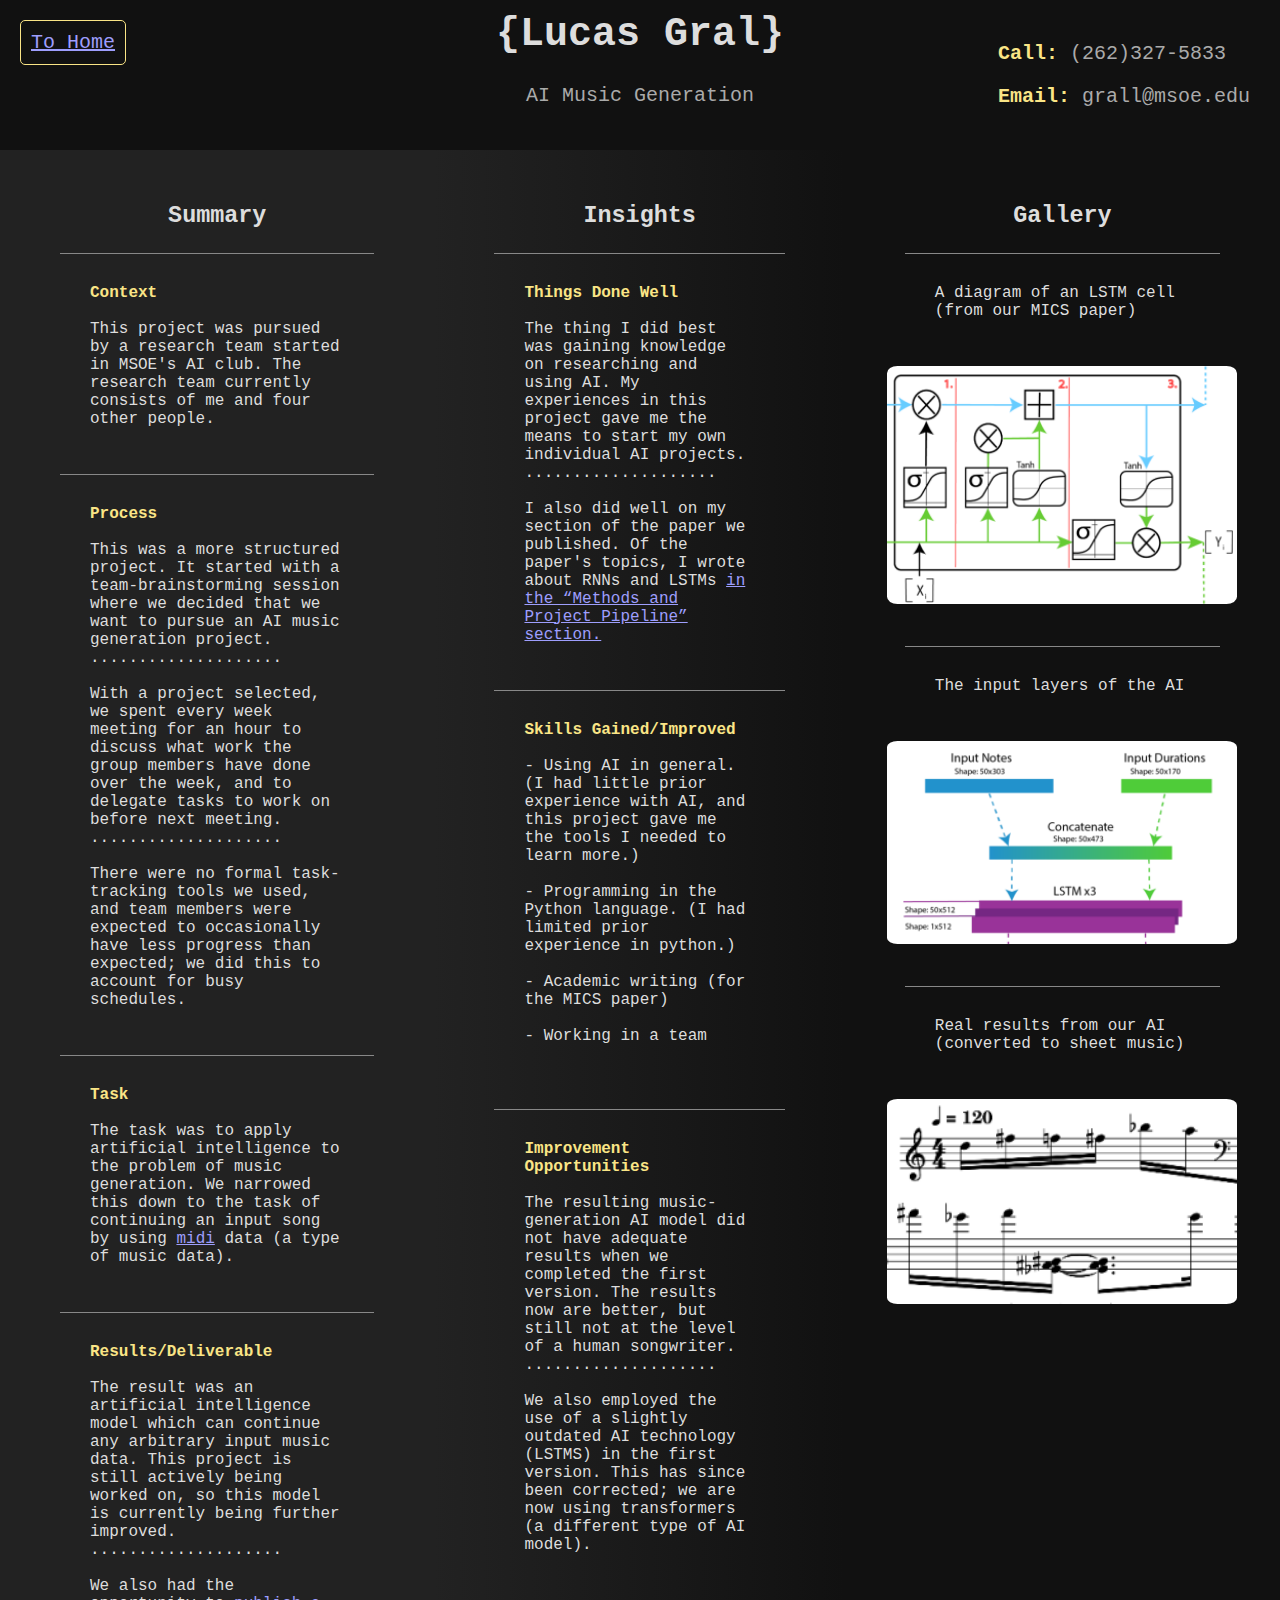
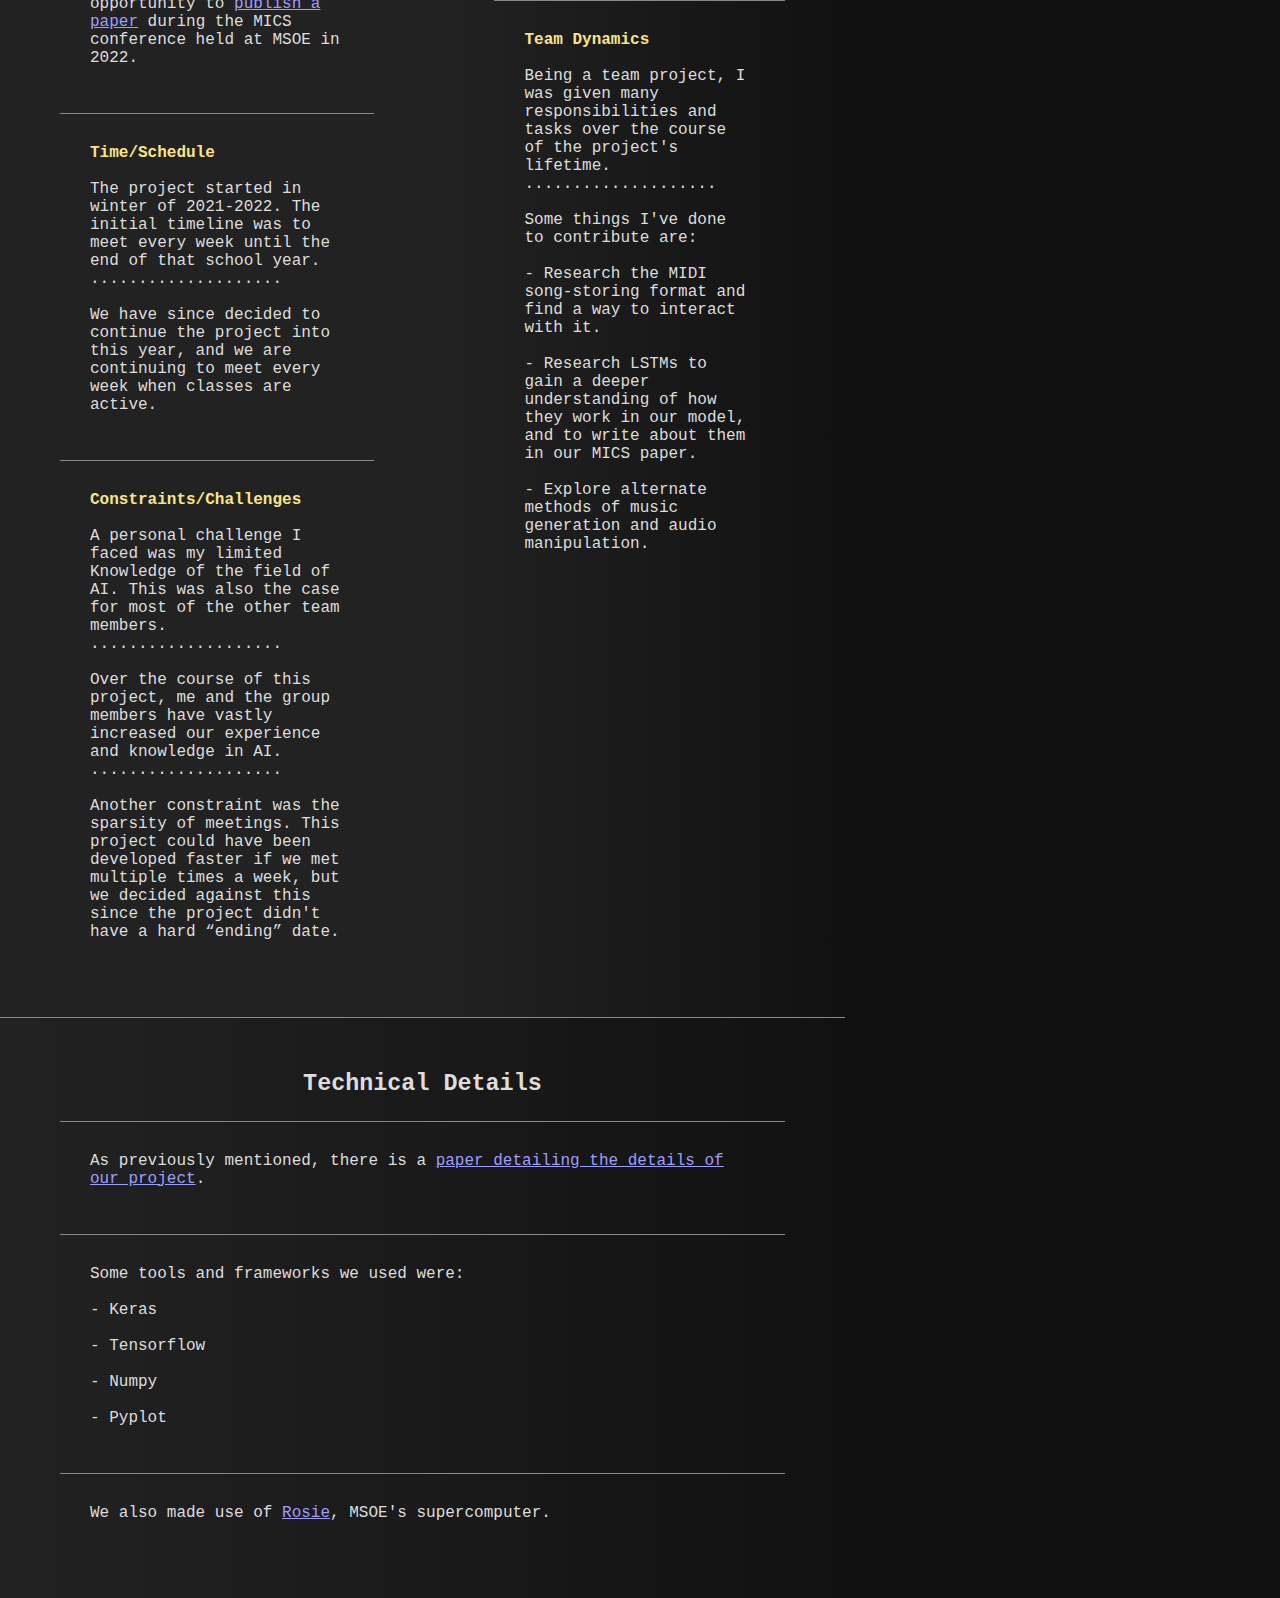
==== proj-aimusic.html @ 0bab14aa "Add files via upload" ====
<!DOCTYPE HTML>
<html lang="en">
    <head>
        <title>Lucas Gral - AI Music Generation</title>
        <link rel="stylesheet" href="./style.css">
        <meta name="viewport" content="width=device-width, initial-scale=1.0">
        <meta http-equiv="content-language" content="en-us">
        <meta name="google" content="notranslate" />
        <meta name="robots" content="noindex">
    </head>
    <body>
        <header>
            <h1 style="text-align: center;">{Lucas Gral}</h1>
            <p class="subtitle" style="text-align: center;">AI Music Generation</p>
            <div id="contact">
                <p style="color: var(--tex2)"><b style="color: var(--hl1)">Call:</b> (262)327-5833</p>
                <p style="color: var(--tex2)"><b style="color: var(--hl1)">Email:</b> grall@msoe.edu</p>
            </div>
            <a class="linkbtn" style="color: var(--hl2); position: absolute; left: 100px; top: 20px; left: 20px;" href="./index.html">To Home</a>
        </header>
        <table style="position: absolute; top:var(--toph); left: 0px; width: 100%; text-align: center;">
            <tr>
                <td rowspan="2">
                    <h3>Summary</h3>
                    <p> 
                        <b style="color: var(--hl1)">Context</b><br><br>
                        <!--<br>
                        ....................<br><br>-->
                        This project was pursued by a research team started in MSOE's AI club. The research team currently consists of me and four other people.
                    </p>
                    <p> 
                        <b style="color: var(--hl1)">Process</b><br><br>
                        This was a more structured project. It started with a team-brainstorming session where we decided that we want to pursue an AI music generation project.<br>
                        ....................<br><br>
                        With a project selected, we spent every week meeting for an hour to discuss what work the group members have done over the week, and to delegate tasks to work on before next meeting.<br>
                        ....................<br><br>
                        There were no formal task-tracking tools we used, and team members were expected to occasionally have less progress than expected; we did this to account for busy schedules.
                    </p>
                    <p> 
                        <b style="color: var(--hl1)">Task</b><br><br>
                        The task was to apply artificial intelligence to the problem of music generation. We narrowed this down to the task of continuing an input song by using <a target="_blank" rel="noopener noreferrer" href="https://en.wikipedia.org/wiki/MIDI">midi</a> data (a type of music data).
                    </p>
                    <p> 
                        <b style="color: var(--hl1)">Results/Deliverable</b><br><br>
                        The result was an artificial intelligence model which can continue any arbitrary input music data. This project is still actively being worked on, so this model is currently being further improved.<br>
                        ....................<br><br>
                        We also had the opportunity to <a target="_blank" rel="noopener noreferrer" href="https://arxiv.org/ftp/arxiv/papers/2203/2203.12105.pdf">publish a paper</a> during the MICS conference held at MSOE in 2022.
                    </p>
                    <p> 
                        <b style="color: var(--hl1)">Time/Schedule</b><br><br>
                        The project started in winter of 2021-2022. The initial timeline was to meet every week until the end of that school year.<br>
                        ....................<br><br>
                        We have since decided to continue the project into this year, and we are continuing to meet every week when classes are active.
                    </p>
                    <p> 
                        <b style="color: var(--hl1)">Constraints/Challenges</b><br><br>
                        A personal challenge I faced was my limited Knowledge of the field of AI. This was also the case for most of the other team members.<br>
                        ....................<br><br>
                        Over the course of this project, me and the group members have vastly increased our experience and knowledge in AI.<br>
                        ....................<br><br>
                        Another constraint was the sparsity of meetings. This project could have been developed faster if we met multiple times a week, but we decided against this since the project didn't have a hard “ending” date.
                    </p>
                </td>
                <td rowspan="2" style="background: linear-gradient(to right, var(--bg2), var(--bg1));">
                    <h3>Insights</h3>
                    <p> 
                        <b style="color: var(--hl1)">Things Done Well</b><br><br>
                        The thing I did best was gaining knowledge on researching and using AI. My experiences in this project gave me the means to start my own individual AI projects.<br>
                        ....................<br><br>
                        I also did well on my section of the paper we published. Of the paper's topics, I wrote about RNNs and LSTMs <a target="_blank" rel="noopener noreferrer" href="https://arxiv.org/ftp/arxiv/papers/2203/2203.12105.pdf">in the “Methods and Project Pipeline” section.</a>
                    </p>
                    <p> 
                        <b style="color: var(--hl1)">Skills Gained/Improved</b><br><br>
                        <!-- - I increased my knowledge of programming in the C language.<br><br> -->
                        - Using AI in general. (I had little prior experience with AI, and this project gave me the tools I needed to learn more.)<br><br>
                        - Programming in the Python language. (I had limited prior experience in python.)<br><br>
                        - Academic writing (for the MICS paper)<br><br>
                        - Working in a team<br><br>
                    </p>
                    <p> 
                        <b style="color: var(--hl1)">Improvement Opportunities</b><br><br>
                        The resulting music-generation AI model did not have adequate results when we completed the first version. The results now are better, but still not at the level of a human songwriter.<br>
                        ....................<br><br>
                        We also employed the use of a slightly outdated AI technology (LSTMS) in the first version. This has since been corrected; we are now using transformers (a different type of AI model).
                    </p>
                    <p> 
                        <b style="color: var(--hl1)">Team Dynamics</b><br><br>
                        Being a team project, I was given many responsibilities and tasks over the course of the project's lifetime.<br>
                        ....................<br><br>
                        Some things I've done to contribute are:<br><br>
                        -	Research the MIDI song-storing format and find a way to interact with it.<br><br>
                        -	Research LSTMs to gain a deeper understanding of how they work in our model, and to write about them in our MICS paper.<br><br>
                        -	Explore alternate methods of music generation and audio manipulation.
                    </p>
                </td><td rowspan="3" style="background: var(--bg1); width: 34%;">
                    <h3>Gallery</h3>
                    <p class="img-capt">A diagram of an LSTM cell (from our MICS paper)</p>
                    <img src="./musicgen1.PNG"><br>
                    <p class="img-capt">The input layers of the AI</p>
                    <img src="./musicgen2.PNG"><br>
                    <p class="img-capt">Real results from our AI (converted to sheet music)</p>
                    <img src="./musicgen.PNG"><br>
                </td>
            </tr>
            <tr></tr>
            <tr>
                <td colspan="2" style="background: linear-gradient(to right, var(--bg2), var(--bg1)); border-top: 1px solid #888; ">
                    <h3>Technical Details</h3>
                    <p>
                        As previously mentioned, there is a <a target="_blank" rel="noopener noreferrer" href="https://arxiv.org/abs/2203.12105">paper detailing the details of our project</a>.
                    </p>
                    <p>
                        Some tools and frameworks we used were:<br><br>
                        - Keras<br><br>
                        - Tensorflow<br><br>
                        - Numpy<br><br>                     
                        - Pyplot
                    </p>
                    <p>
                        We also made use of <a target="_blank" rel="noopener noreferrer" href="https://msoe.dev">Rosie</a>, MSOE's supercomputer.
                    </p>
                </td>
            </tr>
        </table>
        <!--div style="position: absolute; top:calc(30px + var(--toph)); left: 0px; width: 100%; text-align: center;">
            <h2>Summary</h2>
            <p>The</p>
            <h2>Insights</h2>
            <p>The</p>
            <h2>Technical Details</h2>
            <p>The</p>
            <h2>Gallery</h2>
            <p>images</p>
        </div-->
    </body>
</html>
---- style.css ----
:root {
    --hl1: rgb(250, 229, 134);
    --hl2: rgb(158, 158, 253);
    --bg1: #111;
    --bg2: #222;
    --bg3: #444;

    --toph: 150px;
    --projw:50%;

    --tex1: #ddd;
    --tex2: #aaa;
}

body{
    background: var(--bg2);
    color: var(--tex1);
    /* font-family: monospace, monospace; */
    font-family: "Lucida Console", "Courier New", monospace;
    padding: 0px;
    margin: 0px;
    font-size: 20px;
}

a{
    color: var(--hl2);
}

a:hover{
    text-decoration-style: double;
}

#contact{
    position: absolute;
    right: 30px;
    top: 50%;
    transform: translateY(-50%);
}

header{
    position: absolute;
    top: 0;
    left: 0;
    width: 100%;
    background: var(--bg1);
    height: var(--toph);
}

header .subtitle{
    position: absolute;
    top: 50%;
    transform: translate(-50%, -50%);
    left: 50%;
    color: var(--tex2);
}

header h1{
    position: absolute;
    top: 50%;
    transform: translate(-50%, -200%);
    left: 50%;
}

header a{
    position: absolute;
    top:20px;
    left: 20px;
}

#about{
    position: absolute;
    top: var(--toph);
    left: 0;
    /* height: calc(100% - var(--toph)); */
    width: calc(100% - var(--projw));
    background: linear-gradient(to right, var(--bg2), var(--bg1));
    /* overflow-y: scroll; */
}

#about #me-img {
    width: 150px;
    object-fit: cover;
    border-radius: 50%;
    margin: 50px;
    /* margin-top: 25px; */
    float:left;
}

#about p{
    /* position: absolute;
    left: 50%;
    top: max(
        50%, calc(var(--toph) + 250px)
    );
    transform: translate(-50%, -50%);
    max-width: 100%; */
    padding: 60px;
    padding-right:100px;
    padding-left: 100px;
    margin: 30px;
    
    border-top: 1px solid #888;
}

#proj{
    /* overflow-y: scroll; */
    position: absolute;
    top: var(--toph);
    right: 0;
    /* height: calc(100% - var(--toph)); */
    width: var(--projw);
    background: var(--bg1);
}

table{
    min-height: calc(100% - var(--toph));
}
table, th, td { 
    border-collapse: collapse;
}
td, th{
    padding: 30px;
    vertical-align: top;
}
td img{
    width: 350px;
    object-fit: cover;
    border-radius: 3%;
    margin-bottom: 20px;
}
td p{
    border-top: 1px solid #888;
    padding: 30px;
    margin-left: 30px;
    margin-right: 30px;
    font-size: medium;
    /* line-height: 130%; */
    text-align: left;
}

.proj-card{
    padding: 30px;
    margin: 30px;
    border-top: 1px solid #888;
    padding-right:100px;
    padding-left: 100px;
}

.proj-card img{
    height: 150px;
    width: 220px;
    object-fit: cover;
    border-radius: 3%;
    float:left;
    margin-right: 50px;
    margin-bottom: 20px;
}

.linkbtn{
    border-radius: 5px;
    border: 1px solid var(--hl1);
    padding: 10px;
}

.linkbtn:hover{
    background: var(--bg3);
}

/* width */
::-webkit-scrollbar {
    width: 7px;
}

/* Track */
::-webkit-scrollbar-track {
    background: var(--bg3);
    border-radius: 10px;
}

/* Handle */
::-webkit-scrollbar-thumb {
    background: var(--hl1); 
    border-radius: 10px;
}

/* Handle on hover */
::-webkit-scrollbar-thumb:hover {
    background: var(--hl2); 
}
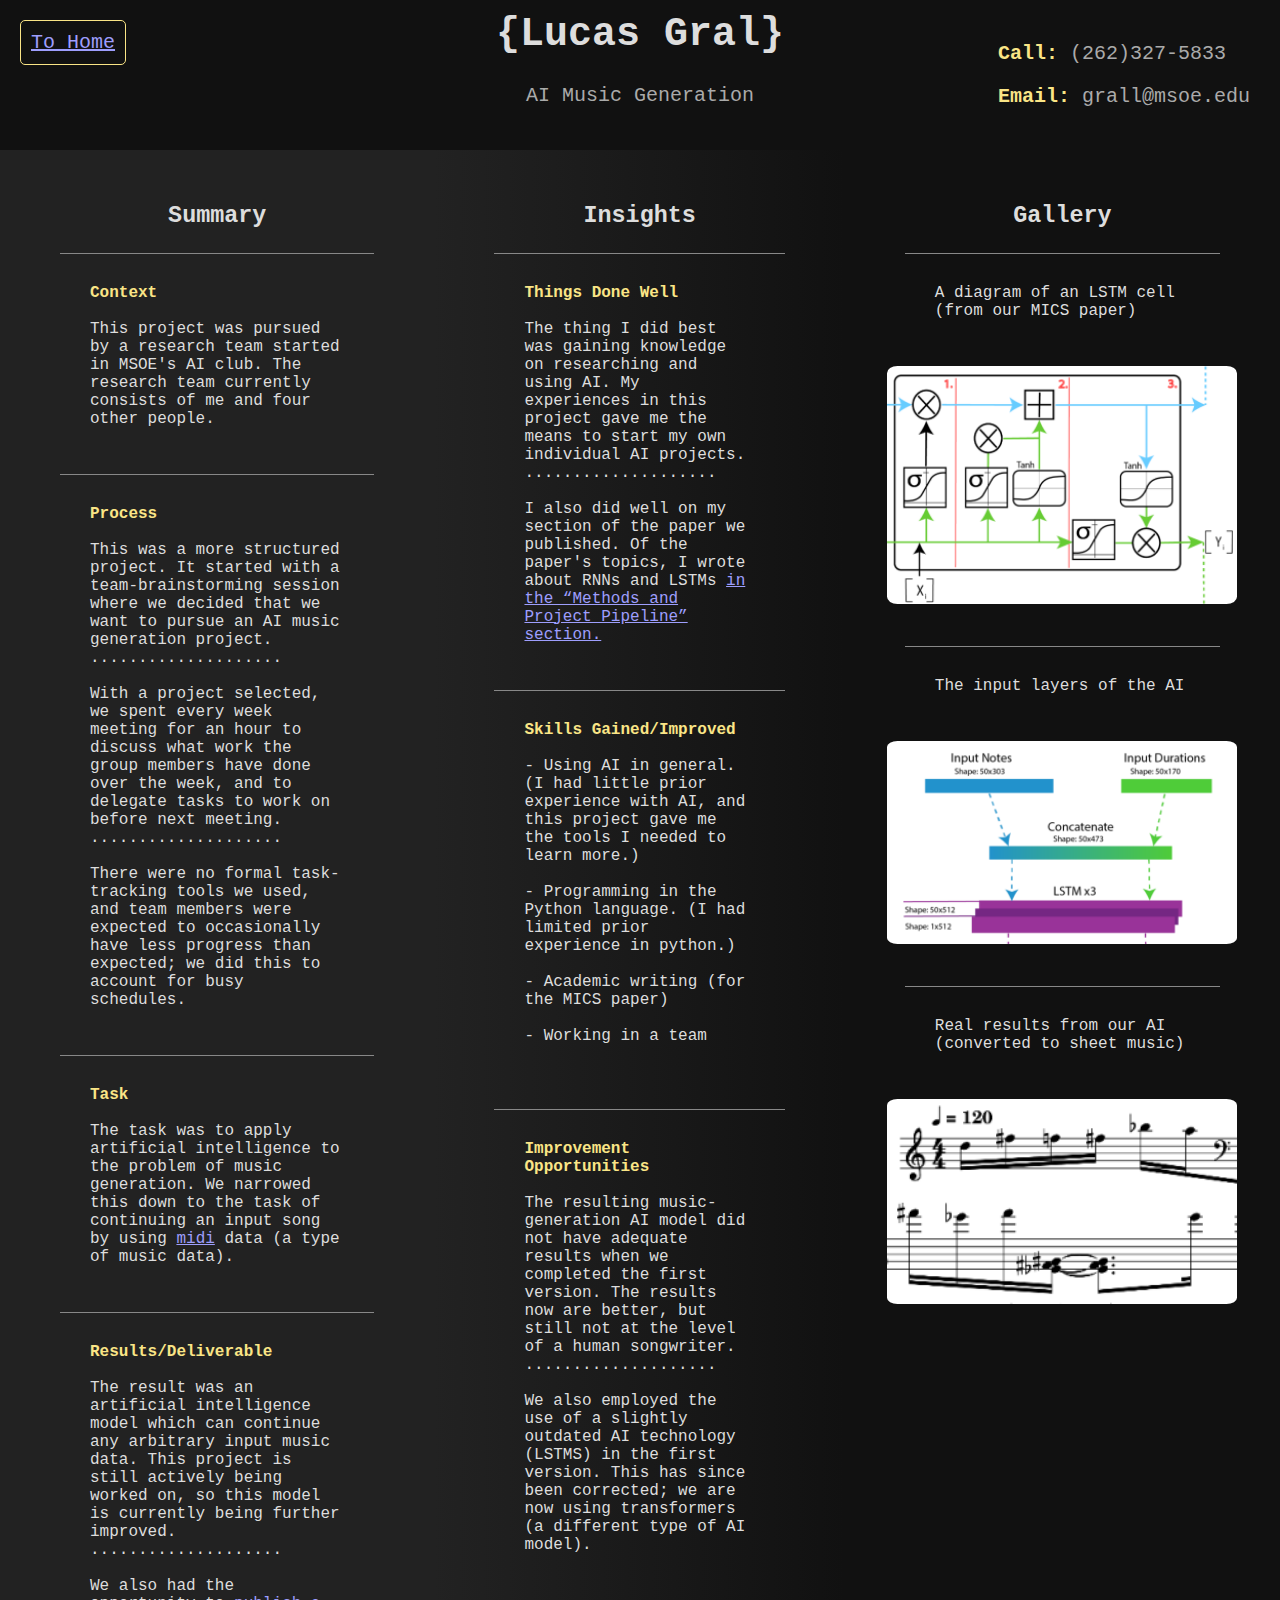
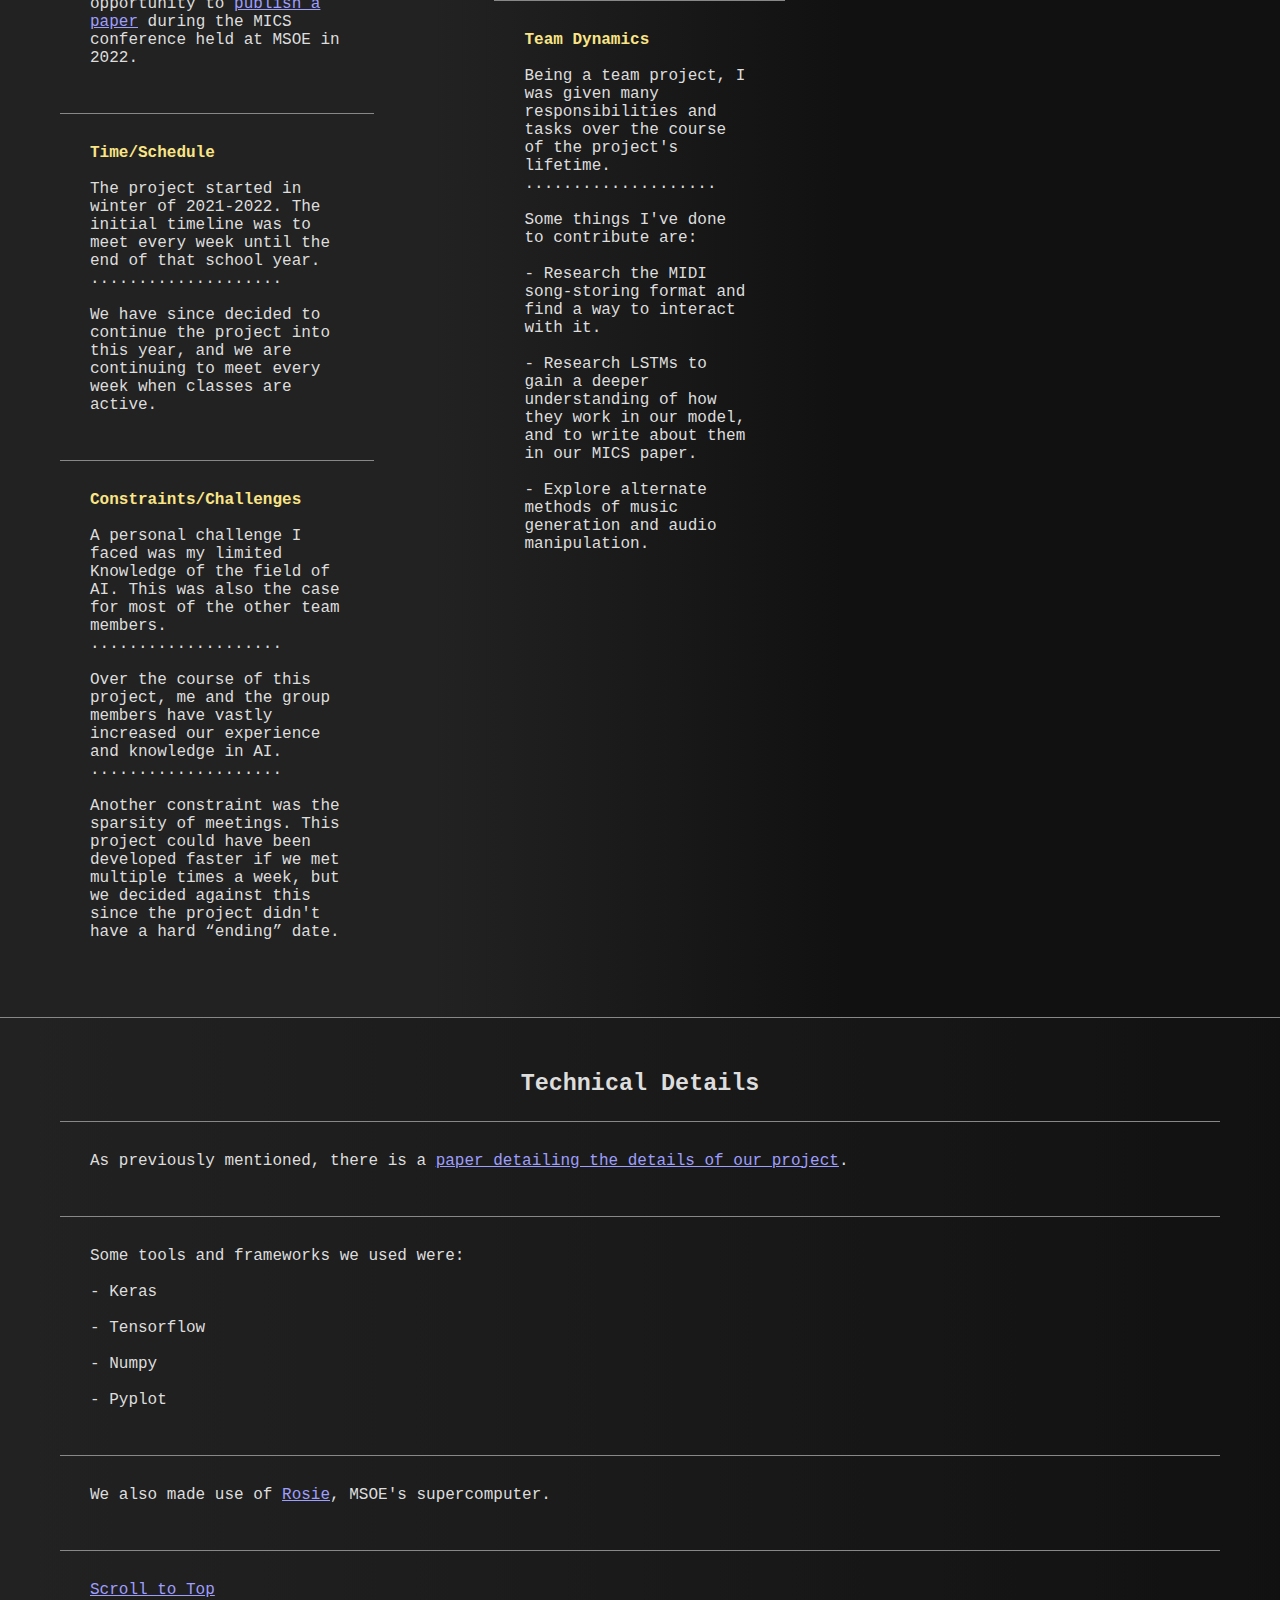
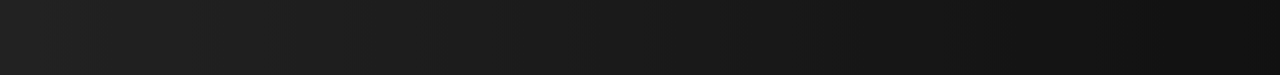
==== commit f83f74ec: "technical details centered and scroll to top link" ====
--- a/proj-aimusic.html
+++ b/proj-aimusic.html
@@ -92,7 +92,7 @@
                         -	Research LSTMs to gain a deeper understanding of how they work in our model, and to write about them in our MICS paper.<br><br>
                         -	Explore alternate methods of music generation and audio manipulation.
                     </p>
-                </td><td rowspan="3" style="background: var(--bg1); width: 34%;">
+                </td><td rowspan="2" style="background: var(--bg1); width: 34%;">
                     <h3>Gallery</h3>
                     <p class="img-capt">A diagram of an LSTM cell (from our MICS paper)</p>
                     <img src="./musicgen1.PNG"><br>
@@ -104,7 +104,7 @@
             </tr>
             <tr></tr>
             <tr>
-                <td colspan="2" style="background: linear-gradient(to right, var(--bg2), var(--bg1)); border-top: 1px solid #888; ">
+                <td colspan="3" style="background: linear-gradient(to right, var(--bg2), var(--bg1)); border-top: 1px solid #888; ">
                     <h3>Technical Details</h3>
                     <p>
                         As previously mentioned, there is a <a target="_blank" rel="noopener noreferrer" href="https://arxiv.org/abs/2203.12105">paper detailing the details of our project</a>.
@@ -119,6 +119,7 @@
                     <p>
                         We also made use of <a target="_blank" rel="noopener noreferrer" href="https://msoe.dev">Rosie</a>, MSOE's supercomputer.
                     </p>
+                    <p><a href="#">Scroll to Top</a></p>
                 </td>
             </tr>
         </table>
